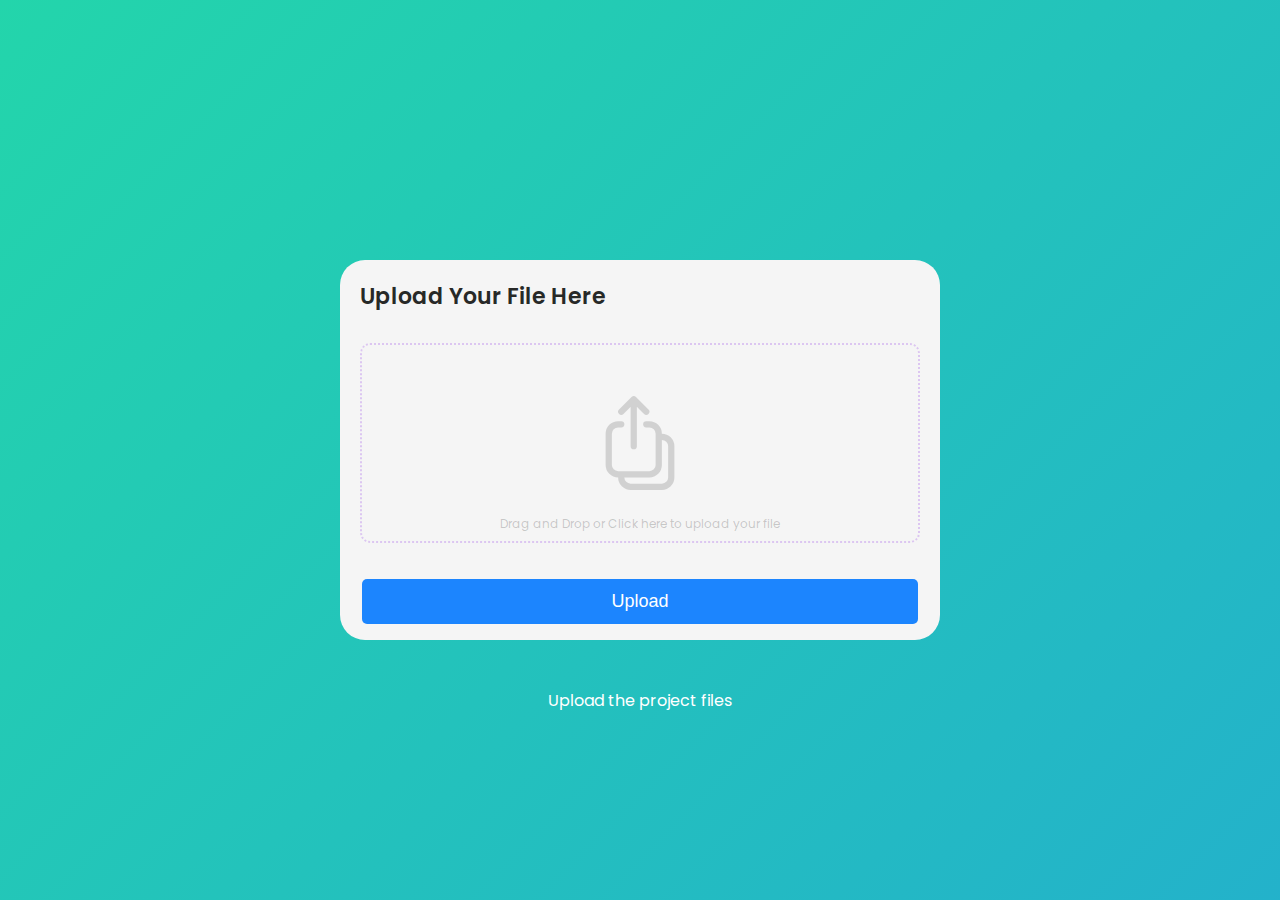
==== templates/uploadfile.html @ 938610be "Update uploadfile.html" ====
<html>
<head>
    <title>
    Upload Page
    </title>
    <!-- <link rel="stylesheet" href="style.css"> -->
    <style>
        @import url('https://fonts.googleapis.com/css2?family=Poppins:ital,wght@0,100;0,200;0,500;0,600;0,700;1,100;1,700&display=swap');
*{
    padding: 0;
    margin: 0;
    box-sizing: border-box;
}
body{
    width: 100%;
    height: 100vh;
    display: flex;
    justify-content: center;
    align-items: center;
    font-family: 'Poppins', sans-serif;
    background: linear-gradient(-45deg, #ee7752, #e73c7e, #23a6d5, #23d5ab);
	background-size: 400% 400%;
    color: whitesmoke;
}


.container{

 height: 380px;
 width: 600px;
 background-color: whitesmoke;
 color: #272927;
 border-radius: 25px;
 padding: 20px;
 box-shadow: 0 20 0 rgba(0,0,0,0.2);
}
.container .upload{
 border: 1px solid red;
 width: 100%;
 height: 200px;
 margin-top: 30px;
 border: 2px dotted rgba(137, 43, 226, 0.226);
 border-radius: 10px;
 position: relative;
 cursor: pointer;

}

.container .upload form .uploadimage{
    width: 100%;
    height: 100%;
    opacity: 0;
    cursor: pointer;    
}

.uploadicon{
    position: absolute;
    width: 100px;
    height: 100px;
    top: 50%;
    left: 50%;
    transform: translate(-50%,-50%);
    color: #2729272c !important;
    
}

.btn-upload{
    width: 100%;
    height: 45px;
    margin-top: 20px;
    cursor: pointer;
    background-color: #0077ffe2;
    color: #fff;
    font-weight: 500;
    border: 0;
    outline: 0;
    border-radius: 5px;
    font-size: 18px;
    transition: all ease-in-out 0.2s;
}

.btn-upload:hover{
    background-color: #0075ff;
}

.title{
    font-size: 22px;
    font-weight: 600;
}

.hinttext{
    color: #00000033;
    font-size: 12px;
    text-align: center;
    transform: translateY(170px);
}

footer{
    position: absolute;
    transform: translateY(250px);
    display: flex;
    justify-content: center;
    align-items: center;
    flex-direction: column;
}
footer a{
    text-decoration: none;
    color: white;

    /* padding: 5px 10px;
    background-color: #99ff0069;
    border-radius: 5px; */
}

.center{
    /* border: 1px solid red; */
    display: flex;
    justify-content: center;
    align-items: center;
    flex-direction: column;
    
}

.center img{
    /* border: 1px solid blue; */
    width: 200px;
   /* align-items: center; */
}
.filename p{
    font-size: 12px;
    margin-top: 5px;
    color: rgba(0, 0, 0, 0.425);
    margin-left: 10px;
}
    </style>
</head>
<body>
    <div class="container">
    <h1 class="title">
        Upload Your File Here
    </h1>
    <div class="upload">

        <svg class="uploadicon" xmlns="http://www.w3.org/2000/svg" fill="none" viewBox="0 0 24 24" stroke-width="1.5" stroke="currentColor" class="w-6 h-6">
            <path stroke-linecap="round" stroke-linejoin="round" d="M7.5 7.5h-.75A2.25 2.25 0 004.5 9.75v7.5a2.25 2.25 0 002.25 2.25h7.5a2.25 2.25 0 002.25-2.25v-7.5a2.25 2.25 0 00-2.25-2.25h-.75m0-3l-3-3m0 0l-3 3m3-3v11.25m6-2.25h.75a2.25 2.25 0 012.25 2.25v7.5a2.25 2.25 0 01-2.25 2.25h-7.5a2.25 2.25 0 01-2.25-2.25v-.75" />
          </svg>

          <p class="hinttext" id="txt">Drag and Drop or Click here to upload your file</p>
          
            
    <form action="" method=post enctype=multipart/form-data>
    <p>
    <input onchange="filename()" id="filenameupload" class="uploadimage" type=file name=file>
    <input class="btn-upload" type=submit value=Upload></p>
</form>
</div>
    <div class="filename">
        
    </div>
</div>
</body>
<footer>
    <img src="https://1000logos.net/wp-content/uploads/2022/08/Microsoft-Power-BI-Logo.png" alt="">
   <a href="https://intellipaat.com/" target="_blank">Upload the project files</a> 
</footer>
<script>
var filename = document.getElementById('filenameupload');
var filenamevar = document.querySelector('.filename');

filename.onchange = ({target}) =>{
    let file = target.files[0];
    inputname(file.name);

}

function inputname(name)
{
    filenamevar.innerHTML = `<p>${name}</p>`
}

</script>
</html>
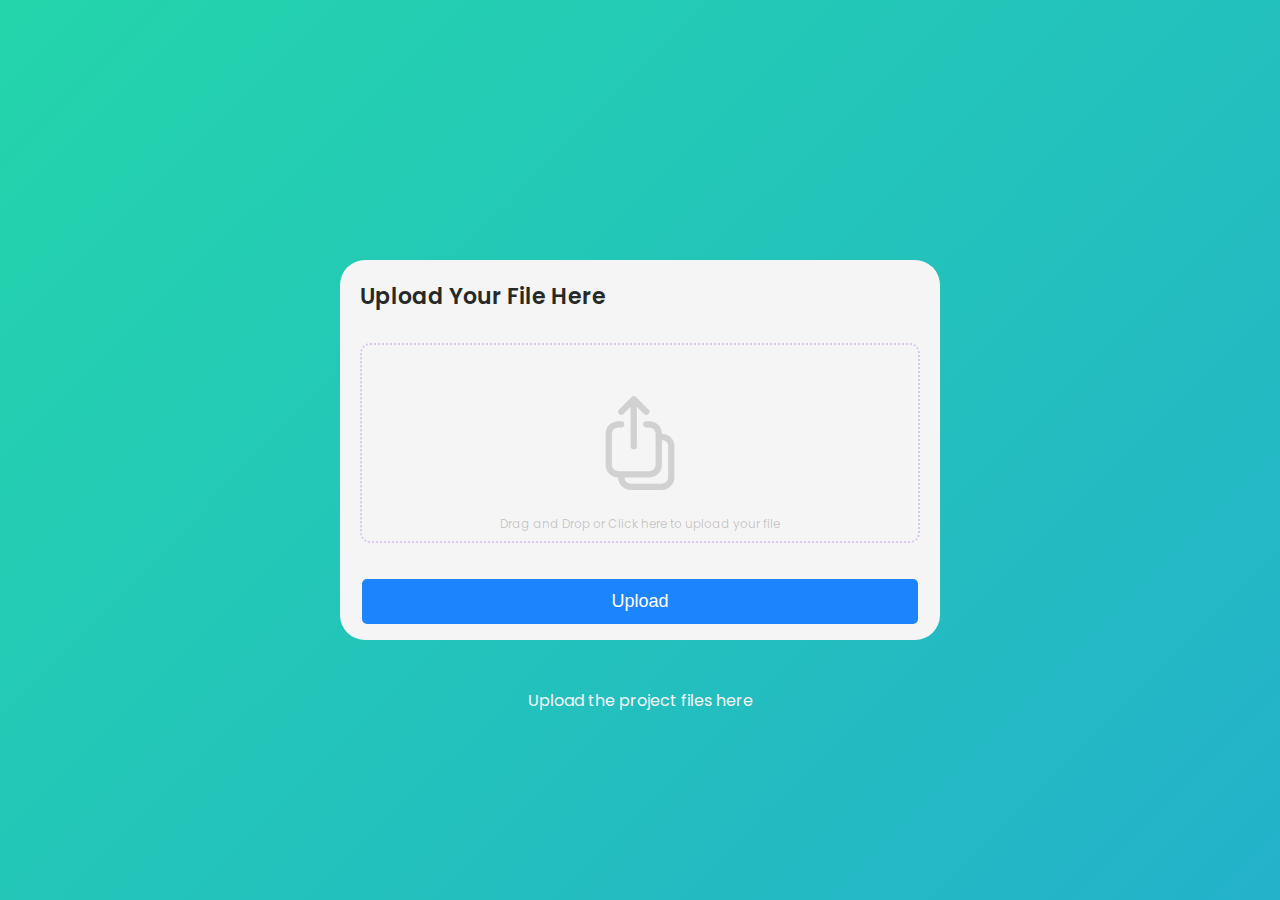
==== commit 301b70b0: "Update uploadfile.html" ====
--- a/templates/uploadfile.html
+++ b/templates/uploadfile.html
@@ -160,8 +160,7 @@
 </div>
 </body>
 <footer>
-    <img src="https://1000logos.net/wp-content/uploads/2022/08/Microsoft-Power-BI-Logo.png" alt="">
-   <a href="https://intellipaat.com/" target="_blank">Upload the project files</a> 
+   <p> Upload the project files here </p> 
 </footer>
 <script>
 var filename = document.getElementById('filenameupload');
